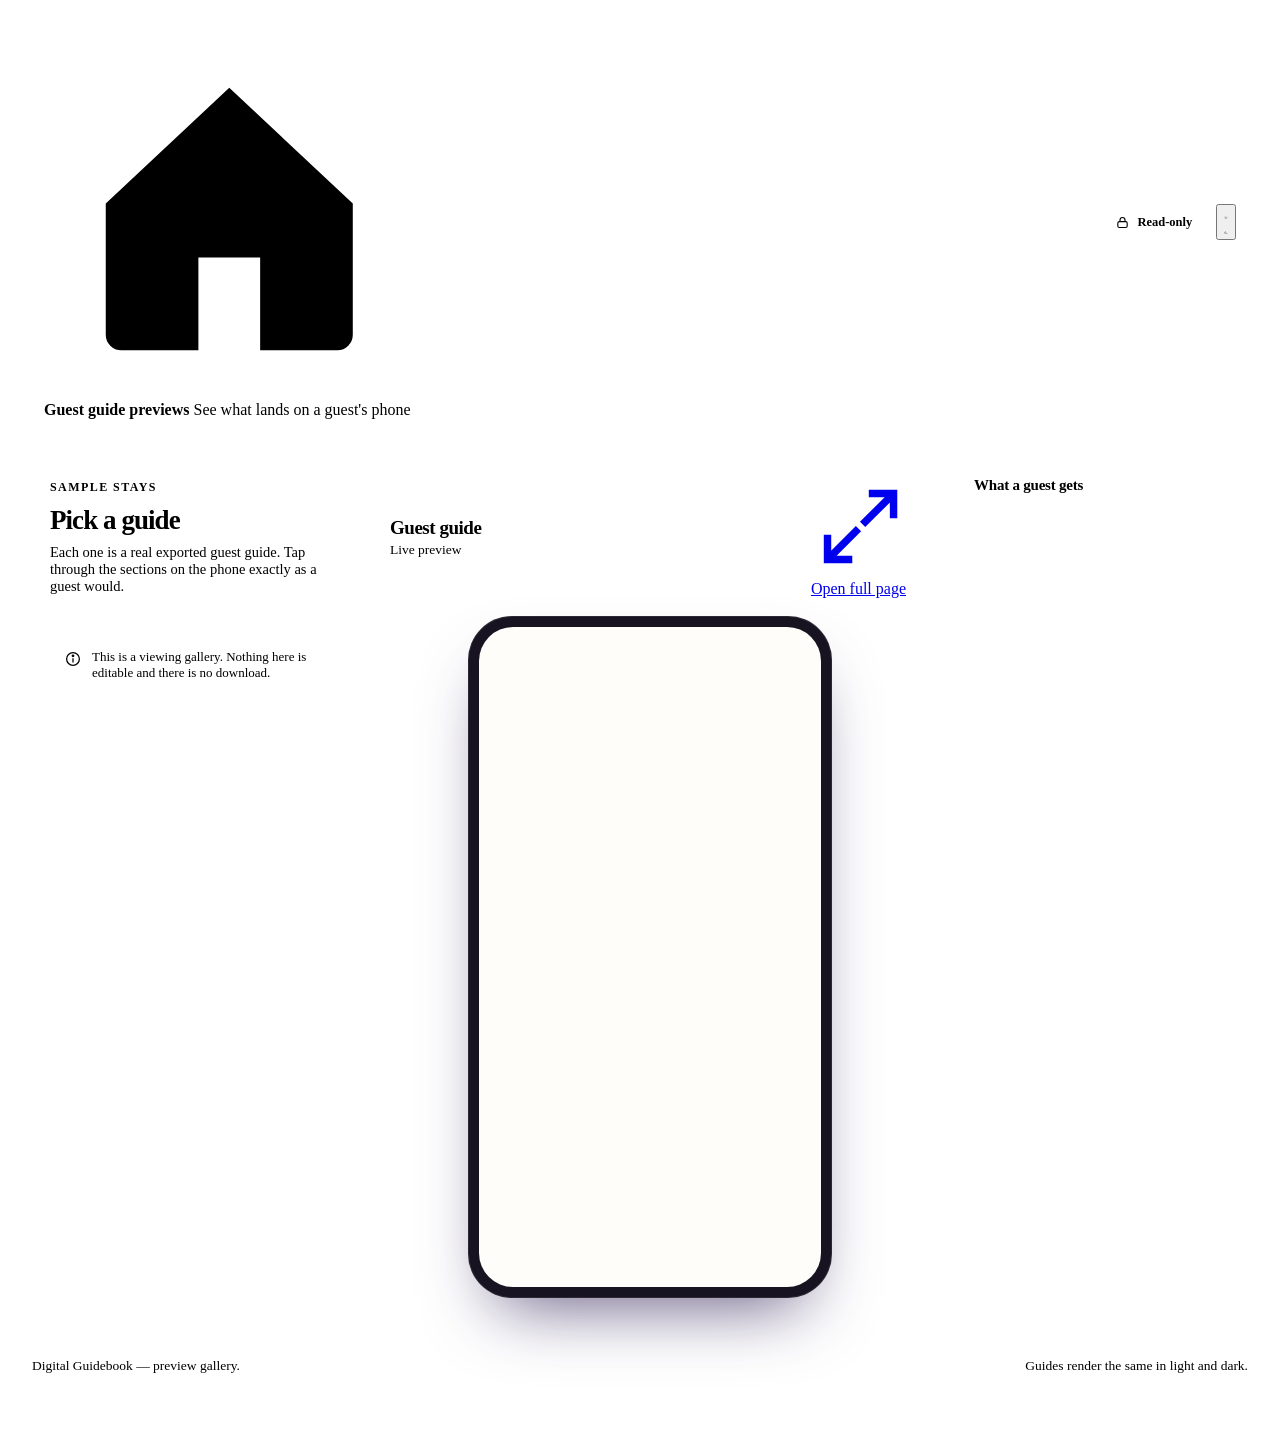
==== preview/index.html @ a13938da "Keep guest previews usable on phones and tablets Show the live phone preview below the editor on sma" ====
<!DOCTYPE html>
<html lang="en">
<head>
  <meta charset="utf-8" />
  <meta name="viewport" content="width=device-width, initial-scale=1" />
  <link rel="icon" href="./favicon.svg" type="image/svg+xml" />
  <title>Guest guide previews — Digital Guidebook</title>
  <meta name="description" content="Browse read-only previews of phone-friendly Airbnb guest guides: Wi‑Fi, check-in, directions, house notes and local picks." />
  <meta name="robots" content="index,follow" />
  <meta property="og:title" content="Guest guide previews" />
  <meta property="og:description" content="See exactly what a guest sees when they open the link." />
  <meta property="og:type" content="website" />
  <link rel="preconnect" href="https://fonts.googleapis.com" />
  <link rel="preconnect" href="https://fonts.gstatic.com" crossorigin />
  <link href="https://fonts.googleapis.com/css2?family=Plus+Jakarta+Sans:wght@400;500;600;700&display=swap" rel="stylesheet" />
  <link rel="stylesheet" href="./css/tokens.css" />
  <link rel="stylesheet" href="./css/preview.css" />
  <link rel="stylesheet" href="./css/guest.css" />
  <script>
    try {
      var saved = localStorage.getItem("digital-guidebook-theme");
      document.documentElement.dataset.theme = saved === "light" || saved === "dark"
        ? saved
        : (window.matchMedia("(prefers-color-scheme: dark)").matches ? "dark" : "light");
    } catch (e) {}
  </script>
</head>
<body>
  <div class="wrap">
    <header class="preview-bar">
      <div class="brand-mark">
        <span class="brand-glyph">
          <svg viewBox="0 0 24 24" fill="none" aria-hidden="true">
            <path d="M4 11.5 12 4l8 7.5V20a1 1 0 0 1-1 1h-5v-6H10v6H5a1 1 0 0 1-1-1v-8.5Z" fill="currentColor"/>
          </svg>
        </span>
        <span class="brand-text">
          <strong>Guest guide previews</strong>
          <span>See what lands on a guest's phone</span>
        </span>
      </div>
      <div class="bar-actions">
        <span class="readonly-chip">
          <svg viewBox="0 0 24 24" fill="none" stroke="currentColor" stroke-width="1.8" aria-hidden="true">
            <rect x="4.5" y="10.5" width="15" height="9.5" rx="2.5"/><path d="M8 10.5V8a4 4 0 0 1 8 0v2.5"/>
          </svg>
          <span>Read-only</span>
        </span>
        <button class="btn-icon" id="theme-toggle" type="button" aria-label="Toggle dark mode" title="Toggle dark mode">
          <svg class="icon-sun" viewBox="0 0 24 24" fill="none" stroke="currentColor" stroke-width="1.8" aria-hidden="true">
            <circle cx="12" cy="12" r="4"/><path d="M12 2.5v2M12 19.5v2M4.2 4.2l1.4 1.4M18.4 18.4l1.4 1.4M2.5 12h2M19.5 12h2M4.2 19.8l1.4-1.4M18.4 5.6l1.4-1.4"/>
          </svg>
          <svg class="icon-moon" viewBox="0 0 24 24" fill="none" stroke="currentColor" stroke-width="1.8" aria-hidden="true">
            <path d="M20 14.2A8.2 8.2 0 0 1 9.8 4a8.4 8.4 0 1 0 10.2 10.2Z"/>
          </svg>
        </button>
      </div>
    </header>

    <main class="preview-layout">
      <section class="picker">
        <div class="picker-head">
          <span class="eyebrow-text">Sample stays</span>
          <h1>Pick a guide</h1>
          <p>Each one is a real exported guest guide. Tap through the sections on the phone exactly as a guest would.</p>
        </div>
        <div class="guide-picker" id="guide-picker"></div>
        <div class="viewer-note">
          <svg viewBox="0 0 24 24" fill="none" stroke="currentColor" stroke-width="1.7" aria-hidden="true">
            <circle cx="12" cy="12" r="8.5"/><path d="M12 11v5.5"/><circle cx="12" cy="7.8" r="1"/>
          </svg>
          <p>This is a viewing gallery. Nothing here is editable and there is no download.</p>
        </div>
      </section>

      <section class="stage">
        <div class="stage-head">
          <div>
            <h2 id="stage-title">Guest guide</h2>
            <p id="stage-meta">Live preview</p>
          </div>
          <a class="btn btn-ghost" id="fullscreen-link" href="#" target="_blank" rel="noreferrer">
            <svg viewBox="0 0 24 24" fill="none" stroke="currentColor" stroke-width="1.8" aria-hidden="true">
              <path d="M14 4h6v6M20 4l-7.5 7.5M10 20H4v-6M4 20l7.5-7.5"/>
            </svg>
            Open full page
          </a>
        </div>
        <div class="device">
          <div class="device-screen guest-app" id="guest-preview"></div>
        </div>
      </section>

      <aside class="facts">
        <h3>What a guest gets</h3>
        <ul id="fact-list"></ul>
      </aside>
    </main>

    <footer class="preview-footer">
      <span>Digital Guidebook — preview gallery.</span>
      <span>Guides render the same in light and dark.</span>
    </footer>
  </div>

  <script src="./js/theme.js"></script>
  <script src="./js/guest-render.js"></script>
  <script src="./js/preview.js"></script>
</body>
</html>
---- preview/css/preview.css ----
.wrap {
  width: min(1240px, calc(100% - 40px));
  max-width: 100%;
  margin: 0 auto;
  padding-bottom: 40px;
}

.preview-bar {
  position: sticky;
  top: 14px;
  z-index: 30;
  display: flex;
  align-items: center;
  justify-content: space-between;
  gap: 12px;
  margin: 14px 0 22px;
  padding: 12px 16px;
  background: color-mix(in srgb, var(--surface) 82%, transparent);
  backdrop-filter: blur(16px);
  border: 1px solid var(--line);
  border-radius: var(--radius-xl);
  box-shadow: var(--shadow-soft);
}

.bar-actions {
  display: flex;
  align-items: center;
  gap: 10px;
}

.readonly-chip {
  display: inline-flex;
  align-items: center;
  gap: 7px;
  padding: 8px 14px;
  border-radius: var(--radius-pill);
  background: var(--accent-soft);
  color: var(--accent-deep);
  font-size: 12.5px;
  font-weight: 700;
}

.readonly-chip svg {
  width: 15px;
  height: 15px;
}

.preview-layout {
  display: grid;
  grid-template-columns: minmax(0, 320px) minmax(0, 1fr) minmax(0, 300px);
  gap: 22px;
  align-items: start;
}

.picker,
.facts {
  position: sticky;
  top: 106px;
  min-width: 0;
  padding: 24px 22px 26px;
  background: var(--surface);
  border: 1px solid var(--line);
  border-radius: var(--radius-xl);
  box-shadow: var(--shadow-soft);
}

.eyebrow-text {
  font-size: 12px;
  font-weight: 700;
  letter-spacing: 0.12em;
  text-transform: uppercase;
  color: var(--accent);
}

.picker-head h1 {
  margin: 10px 0 8px;
  font-size: 27px;
  line-height: 1.15;
  letter-spacing: -0.035em;
}

.picker-head p {
  margin: 0 0 20px;
  color: var(--muted);
  font-size: 14.5px;
}

.guide-picker {
  display: grid;
  gap: 10px;
}

.guide-option {
  display: grid;
  grid-template-columns: 54px minmax(0, 1fr);
  gap: 13px;
  align-items: center;
  width: 100%;
  padding: 10px;
  border: 1px solid var(--line);
  border-radius: var(--radius-lg);
  background: var(--surface-sunken);
  text-align: left;
  cursor: pointer;
  transition: border-color 0.15s ease, background 0.15s ease, transform 0.15s ease;
}

.guide-option:hover {
  transform: translateY(-1px);
  border-color: var(--line-strong);
}

.guide-option.is-active {
  background: var(--accent-soft);
  border-color: color-mix(in srgb, var(--accent) 45%, transparent);
}

.guide-option img {
  width: 54px;
  height: 54px;
  object-fit: cover;
  border-radius: 13px;
  background: var(--line);
}

.guide-option strong {
  display: block;
  font-size: 14.5px;
  letter-spacing: -0.015em;
}

.guide-option span {
  display: block;
  margin-top: 2px;
  color: var(--muted);
  font-size: 12.5px;
}

.guide-option.is-active span {
  color: var(--accent-deep);
}

.viewer-note {
  display: flex;
  gap: 10px;
  margin-top: 20px;
  padding: 14px;
  border: 1px dashed var(--line-strong);
  border-radius: var(--radius-lg);
  color: var(--muted);
}

.viewer-note svg {
  flex: none;
  width: 18px;
  height: 18px;
  margin-top: 1px;
}

.viewer-note p {
  margin: 0;
  font-size: 13px;
}

.stage {
  display: grid;
  justify-items: center;
  gap: 18px;
  min-width: 0;
  padding: 24px 20px 30px;
  background: var(--preview-wash);
  border: 1px solid var(--line);
  border-radius: var(--radius-xl);
  box-shadow: var(--shadow-soft);
}

.stage-head {
  display: flex;
  flex-wrap: wrap;
  align-items: center;
  justify-content: space-between;
  gap: 14px;
  width: 100%;
}

.stage-head h2 {
  margin: 0;
  font-size: 19px;
  letter-spacing: -0.025em;
}

.stage-head p {
  margin: 3px 0 0;
  color: var(--muted);
  font-size: 13.5px;
}

.device {
  width: 100%;
  max-width: min(342px, 100%);
  padding: 11px;
  background: #171320;
  border-radius: 44px;
  box-shadow: 0 34px 70px -30px rgba(40, 24, 80, 0.75), inset 0 0 0 1px rgba(255, 255, 255, 0.09);
}

.device-screen {
  position: relative;
  isolation: isolate;
  height: min(660px, calc(100dvh - 220px));
  min-height: 420px;
  overflow: auto;
  -webkit-overflow-scrolling: touch;
  border-radius: 34px;
  background: var(--guest-paper, #fffdfa);
  scrollbar-width: none;
}

.device-screen::-webkit-scrollbar {
  display: none;
}

.device-screen .guest-shell {
  box-shadow: none;
}

.device-screen .guest-toast {
  position: absolute;
  bottom: 76px;
}

.facts h3 {
  margin: 0 0 14px;
  font-size: 15px;
  letter-spacing: -0.015em;
}

.facts ul {
  margin: 0;
  padding: 0;
  list-style: none;
  display: grid;
  gap: 10px;
}

.facts li {
  display: grid;
  grid-template-columns: 30px minmax(0, 1fr);
  gap: 11px;
  align-items: start;
  font-size: 13.5px;
  color: var(--ink-soft);
}

.facts li i {
  display: grid;
  place-items: center;
  width: 30px;
  height: 30px;
  border-radius: 10px;
  background: var(--accent-soft);
  color: var(--accent);
  font-style: normal;
}

.facts li svg {
  width: 15px;
  height: 15px;
}

.facts li small {
  display: block;
  color: var(--muted);
  font-size: 12.5px;
}

.preview-footer {
  display: flex;
  flex-wrap: wrap;
  align-items: center;
  justify-content: space-between;
  gap: 12px;
  padding: 30px 4px 10px;
  color: var(--muted);
  font-size: 13.5px;
}

@media (max-width: 1160px) {
  .preview-layout {
    grid-template-columns: minmax(0, 300px) minmax(0, 1fr);
  }

  .facts {
    position: static;
    grid-column: 1 / -1;
  }

  .facts ul {
    grid-template-columns: repeat(2, minmax(0, 1fr));
  }
}

@media (max-width: 840px) {
  .wrap {
    width: min(1240px, calc(100% - 24px));
  }

  .preview-layout {
    grid-template-columns: minmax(0, 1fr);
  }

  .picker,
  .stage,
  .facts {
    min-width: 0;
  }

  .picker {
    position: static;
  }

  .brand-text span {
    display: none;
  }

  .readonly-chip span {
    display: none;
  }

  .facts ul {
    grid-template-columns: 1fr;
  }

  .stage {
    padding: 18px 12px 24px;
  }

  .device-screen {
    height: min(560px, calc(100dvh - 180px));
  }
}

@media (max-width: 480px) {
  .picker,
  .facts {
    padding: 18px 16px 20px;
  }
}
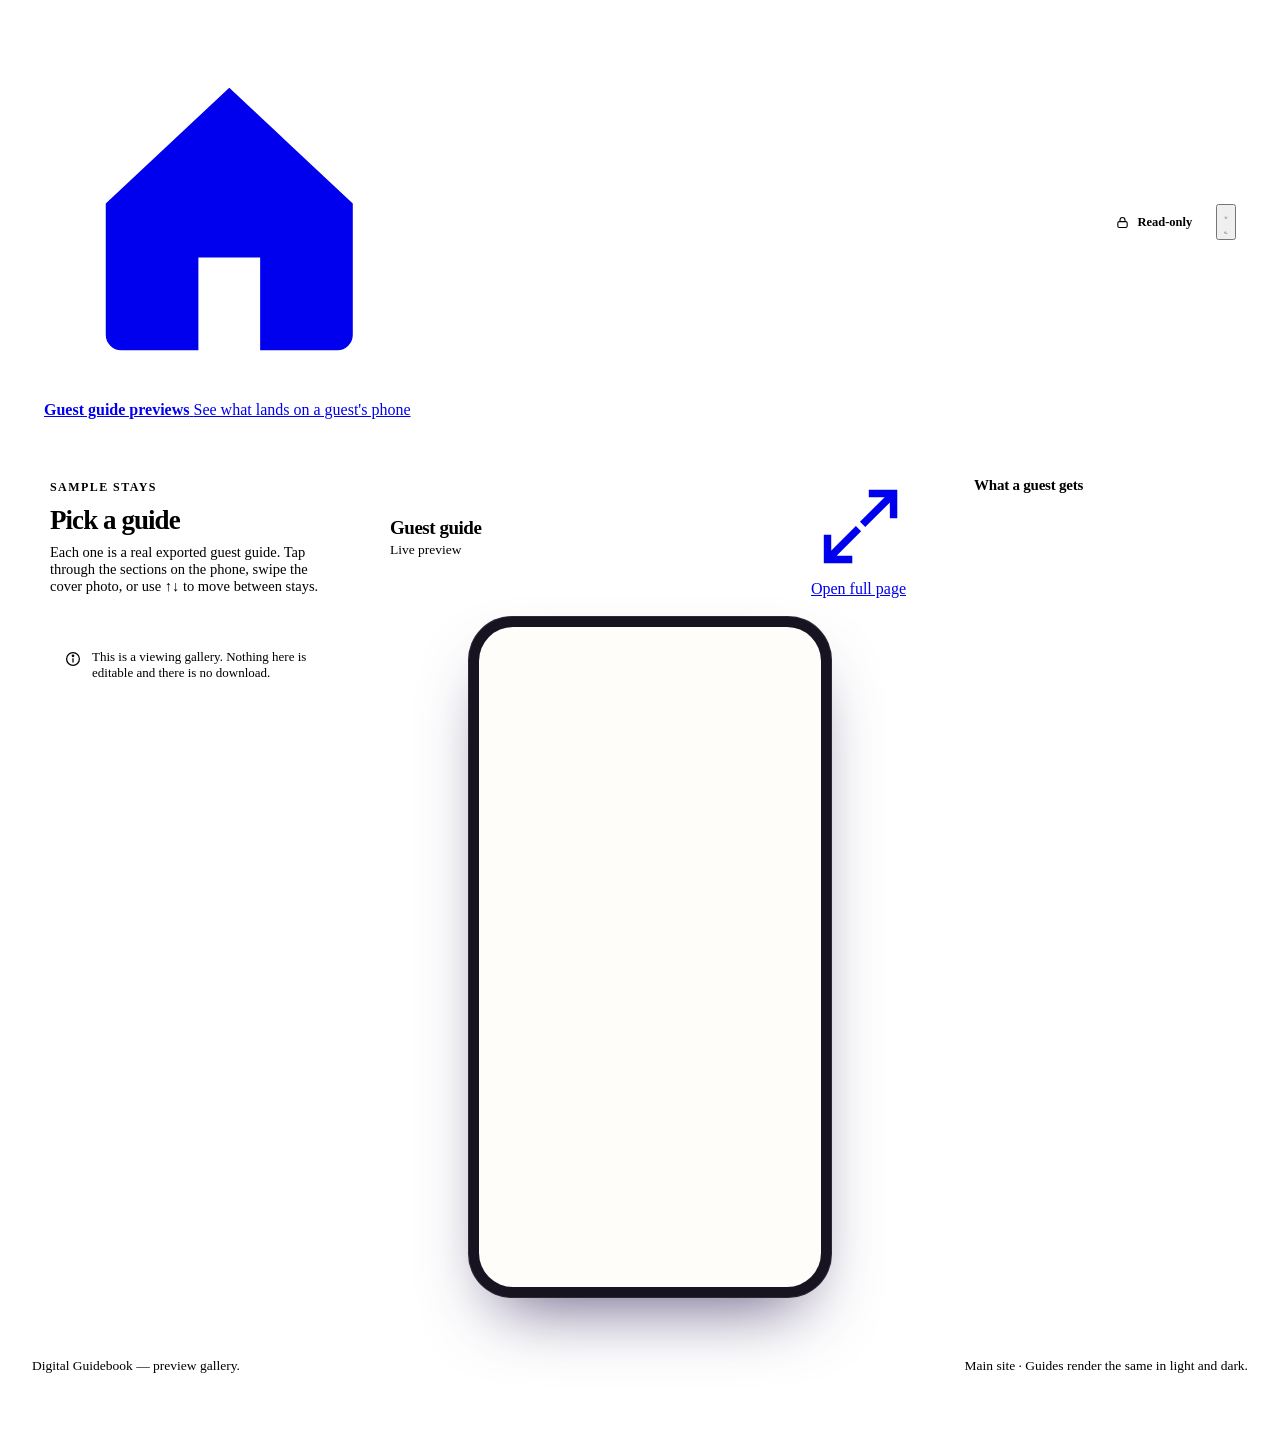
==== commit a731aaa5: "Make guest guides easier to use on a phone Swipe or tap to change cover photos, copy the door code a" ====
--- a/preview/index.html
+++ b/preview/index.html
@@ -12,10 +12,12 @@
   <meta property="og:type" content="website" />
   <link rel="preconnect" href="https://fonts.googleapis.com" />
   <link rel="preconnect" href="https://fonts.gstatic.com" crossorigin />
-  <link href="https://fonts.googleapis.com/css2?family=Plus+Jakarta+Sans:wght@400;500;600;700&display=swap" rel="stylesheet" />
-  <link rel="stylesheet" href="./css/tokens.css" />
-  <link rel="stylesheet" href="./css/preview.css" />
-  <link rel="stylesheet" href="./css/guest.css" />
+  <link rel="preload" as="style" href="https://fonts.googleapis.com/css2?family=Plus+Jakarta+Sans:wght@400;500;600;700&display=swap" />
+  <link rel="stylesheet" href="https://fonts.googleapis.com/css2?family=Plus+Jakarta+Sans:wght@400;500;600;700&display=swap" media="print" onload="this.media='all'" />
+  <noscript><link rel="stylesheet" href="https://fonts.googleapis.com/css2?family=Plus+Jakarta+Sans:wght@400;500;600;700&display=swap" /></noscript>
+  <link rel="stylesheet" href="./css/tokens.css?v=3" />
+  <link rel="stylesheet" href="./css/preview.css?v=3" />
+  <link rel="stylesheet" href="./css/guest.css?v=3" />
   <script>
     try {
       var saved = localStorage.getItem("digital-guidebook-theme");
@@ -28,7 +30,7 @@
 <body>
   <div class="wrap">
     <header class="preview-bar">
-      <div class="brand-mark">
+      <a class="brand-mark" href="https://guest-guides.vercel.app">
         <span class="brand-glyph">
           <svg viewBox="0 0 24 24" fill="none" aria-hidden="true">
             <path d="M4 11.5 12 4l8 7.5V20a1 1 0 0 1-1 1h-5v-6H10v6H5a1 1 0 0 1-1-1v-8.5Z" fill="currentColor"/>
@@ -38,7 +40,7 @@
           <strong>Guest guide previews</strong>
           <span>See what lands on a guest's phone</span>
         </span>
-      </div>
+      </a>
       <div class="bar-actions">
         <span class="readonly-chip">
           <svg viewBox="0 0 24 24" fill="none" stroke="currentColor" stroke-width="1.8" aria-hidden="true">
@@ -62,7 +64,7 @@
         <div class="picker-head">
           <span class="eyebrow-text">Sample stays</span>
           <h1>Pick a guide</h1>
-          <p>Each one is a real exported guest guide. Tap through the sections on the phone exactly as a guest would.</p>
+          <p>Each one is a real exported guest guide. Tap through the sections on the phone, swipe the cover photo, or use ↑↓ to move between stays.</p>
         </div>
         <div class="guide-picker" id="guide-picker"></div>
         <div class="viewer-note">
@@ -99,12 +101,12 @@
 
     <footer class="preview-footer">
       <span>Digital Guidebook — preview gallery.</span>
-      <span>Guides render the same in light and dark.</span>
+      <span><a href="https://guest-guides.vercel.app">Main site</a> · Guides render the same in light and dark.</span>
     </footer>
   </div>
 
   <script src="./js/theme.js"></script>
-  <script src="./js/guest-render.js"></script>
-  <script src="./js/preview.js"></script>
+  <script src="./js/guest-render.js?v=3"></script>
+  <script src="./js/preview.js?v=3"></script>
 </body>
 </html>
--- a/preview/css/preview.css
+++ b/preview/css/preview.css
@@ -285,6 +285,15 @@
   font-size: 13.5px;
 }
 
+.preview-footer a {
+  color: var(--accent);
+  text-decoration: none;
+}
+
+.preview-footer a:hover {
+  text-decoration: underline;
+}
+
 @media (max-width: 1160px) {
   .preview-layout {
     grid-template-columns: minmax(0, 300px) minmax(0, 1fr);
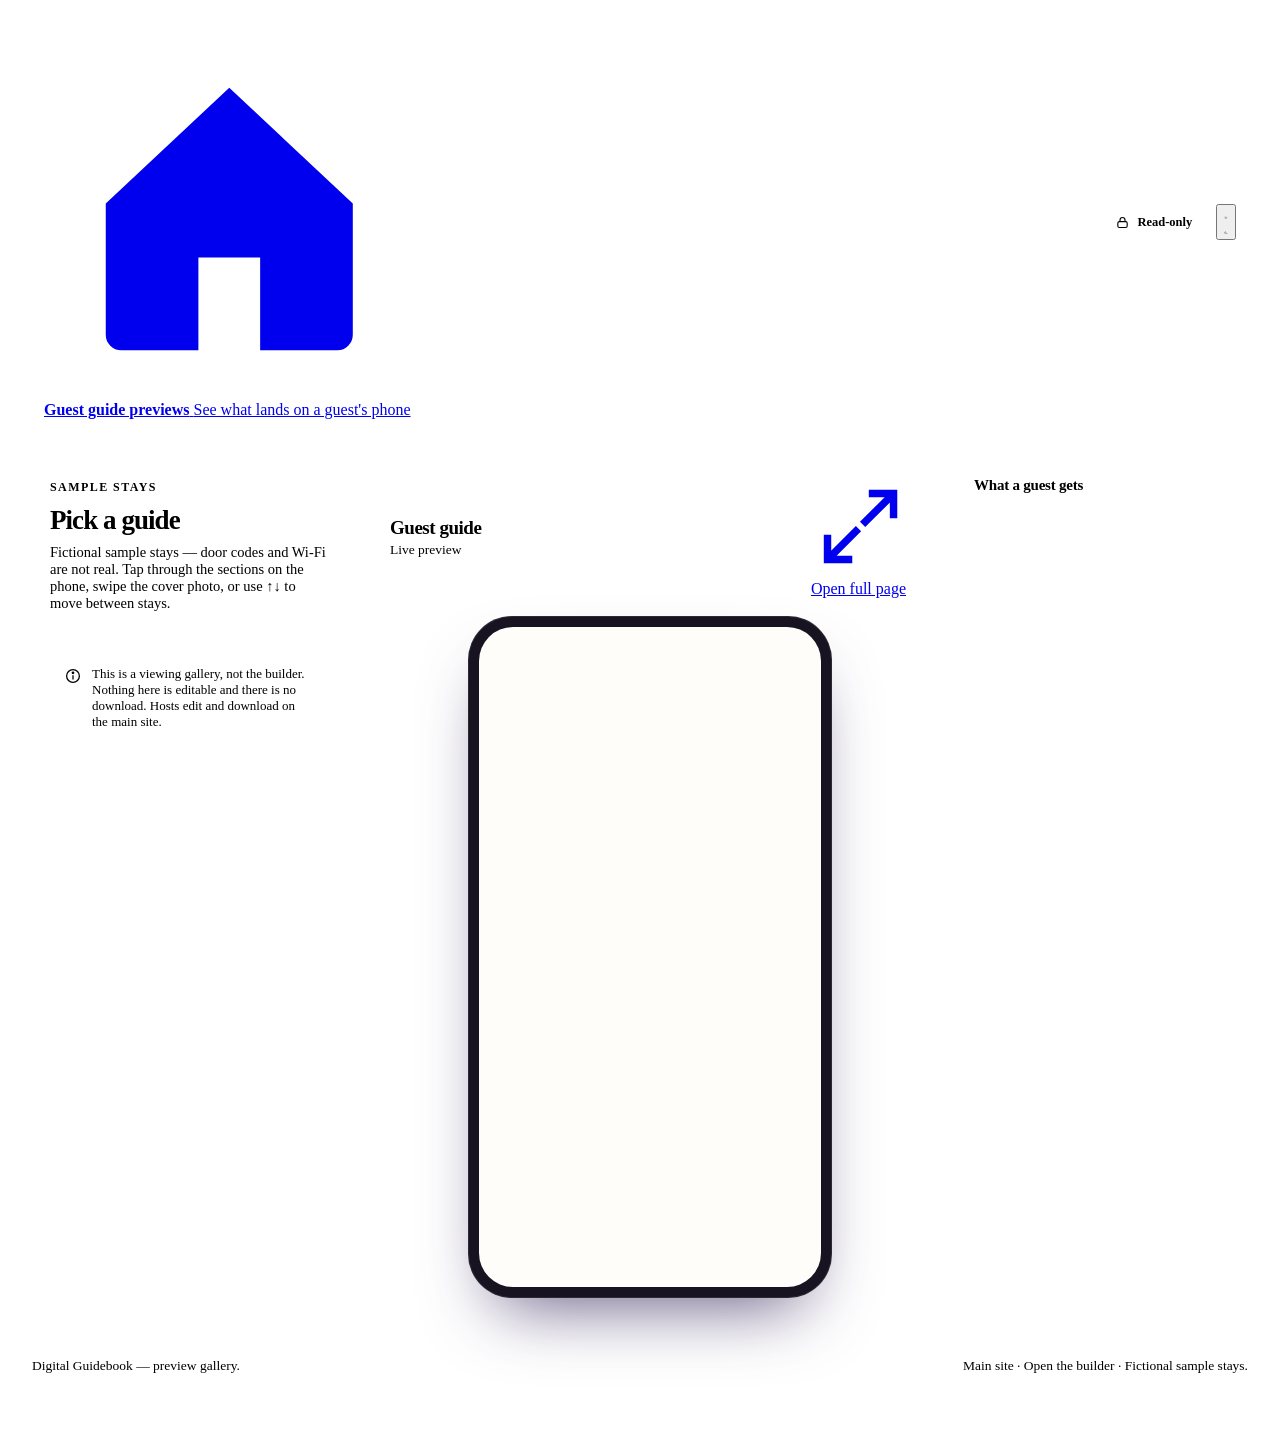
==== commit 701cd3c9: "Clarify host-facing copy so sample stays cannot be mistaken for live listings. First-run now opens a" ====
--- a/preview/index.html
+++ b/preview/index.html
@@ -7,25 +7,18 @@
   <title>Guest guide previews — Digital Guidebook</title>
   <meta name="description" content="Browse read-only previews of phone-friendly Airbnb guest guides: Wi‑Fi, check-in, directions, house notes and local picks." />
   <meta name="robots" content="index,follow" />
+  <meta http-equiv="Content-Security-Policy" content="default-src 'self'; base-uri 'self'; object-src 'none'; form-action 'self'; script-src 'self'; style-src 'self' https://fonts.googleapis.com; font-src https://fonts.gstatic.com; img-src 'self' data: http: https:; frame-src https://www.openstreetmap.org; connect-src 'self'; worker-src 'none'" />
   <meta property="og:title" content="Guest guide previews" />
   <meta property="og:description" content="See exactly what a guest sees when they open the link." />
   <meta property="og:type" content="website" />
   <link rel="preconnect" href="https://fonts.googleapis.com" />
   <link rel="preconnect" href="https://fonts.gstatic.com" crossorigin />
   <link rel="preload" as="style" href="https://fonts.googleapis.com/css2?family=Plus+Jakarta+Sans:wght@400;500;600;700&display=swap" />
-  <link rel="stylesheet" href="https://fonts.googleapis.com/css2?family=Plus+Jakarta+Sans:wght@400;500;600;700&display=swap" media="print" onload="this.media='all'" />
-  <noscript><link rel="stylesheet" href="https://fonts.googleapis.com/css2?family=Plus+Jakarta+Sans:wght@400;500;600;700&display=swap" /></noscript>
-  <link rel="stylesheet" href="./css/tokens.css?v=3" />
-  <link rel="stylesheet" href="./css/preview.css?v=3" />
-  <link rel="stylesheet" href="./css/guest.css?v=3" />
-  <script>
-    try {
-      var saved = localStorage.getItem("digital-guidebook-theme");
-      document.documentElement.dataset.theme = saved === "light" || saved === "dark"
-        ? saved
-        : (window.matchMedia("(prefers-color-scheme: dark)").matches ? "dark" : "light");
-    } catch (e) {}
-  </script>
+  <link rel="stylesheet" href="https://fonts.googleapis.com/css2?family=Plus+Jakarta+Sans:wght@400;500;600;700&display=swap" />
+  <link rel="stylesheet" href="./css/tokens.css?v=7" />
+  <link rel="stylesheet" href="./css/preview.css?v=7" />
+  <link rel="stylesheet" href="./css/guest.css?v=7" />
+  <script src="./js/theme.js?v=7"></script>
 </head>
 <body>
   <div class="wrap">
@@ -64,14 +57,14 @@
         <div class="picker-head">
           <span class="eyebrow-text">Sample stays</span>
           <h1>Pick a guide</h1>
-          <p>Each one is a real exported guest guide. Tap through the sections on the phone, swipe the cover photo, or use ↑↓ to move between stays.</p>
+          <p>Fictional sample stays — door codes and Wi‑Fi are not real. Tap through the sections on the phone, swipe the cover photo, or use ↑↓ to move between stays.</p>
         </div>
         <div class="guide-picker" id="guide-picker"></div>
         <div class="viewer-note">
           <svg viewBox="0 0 24 24" fill="none" stroke="currentColor" stroke-width="1.7" aria-hidden="true">
             <circle cx="12" cy="12" r="8.5"/><path d="M12 11v5.5"/><circle cx="12" cy="7.8" r="1"/>
           </svg>
-          <p>This is a viewing gallery. Nothing here is editable and there is no download.</p>
+          <p>This is a viewing gallery, not the builder. Nothing here is editable and there is no download. Hosts edit and download on the main site.</p>
         </div>
       </section>
 
@@ -81,7 +74,7 @@
             <h2 id="stage-title">Guest guide</h2>
             <p id="stage-meta">Live preview</p>
           </div>
-          <a class="btn btn-ghost" id="fullscreen-link" href="#" target="_blank" rel="noreferrer">
+          <a class="btn btn-ghost" id="fullscreen-link" href="#" target="_blank" rel="noopener noreferrer">
             <svg viewBox="0 0 24 24" fill="none" stroke="currentColor" stroke-width="1.8" aria-hidden="true">
               <path d="M14 4h6v6M20 4l-7.5 7.5M10 20H4v-6M4 20l7.5-7.5"/>
             </svg>
@@ -101,12 +94,11 @@
 
     <footer class="preview-footer">
       <span>Digital Guidebook — preview gallery.</span>
-      <span><a href="https://guest-guides.vercel.app">Main site</a> · Guides render the same in light and dark.</span>
+      <span><a href="https://guest-guides.vercel.app">Main site</a> · <a href="https://guest-guides.vercel.app/studio.html">Open the builder</a> · Fictional sample stays.</span>
     </footer>
   </div>
 
-  <script src="./js/theme.js"></script>
-  <script src="./js/guest-render.js?v=3"></script>
-  <script src="./js/preview.js?v=3"></script>
+  <script src="./js/guest-render.js?v=7"></script>
+  <script src="./js/preview.js?v=7"></script>
 </body>
 </html>
